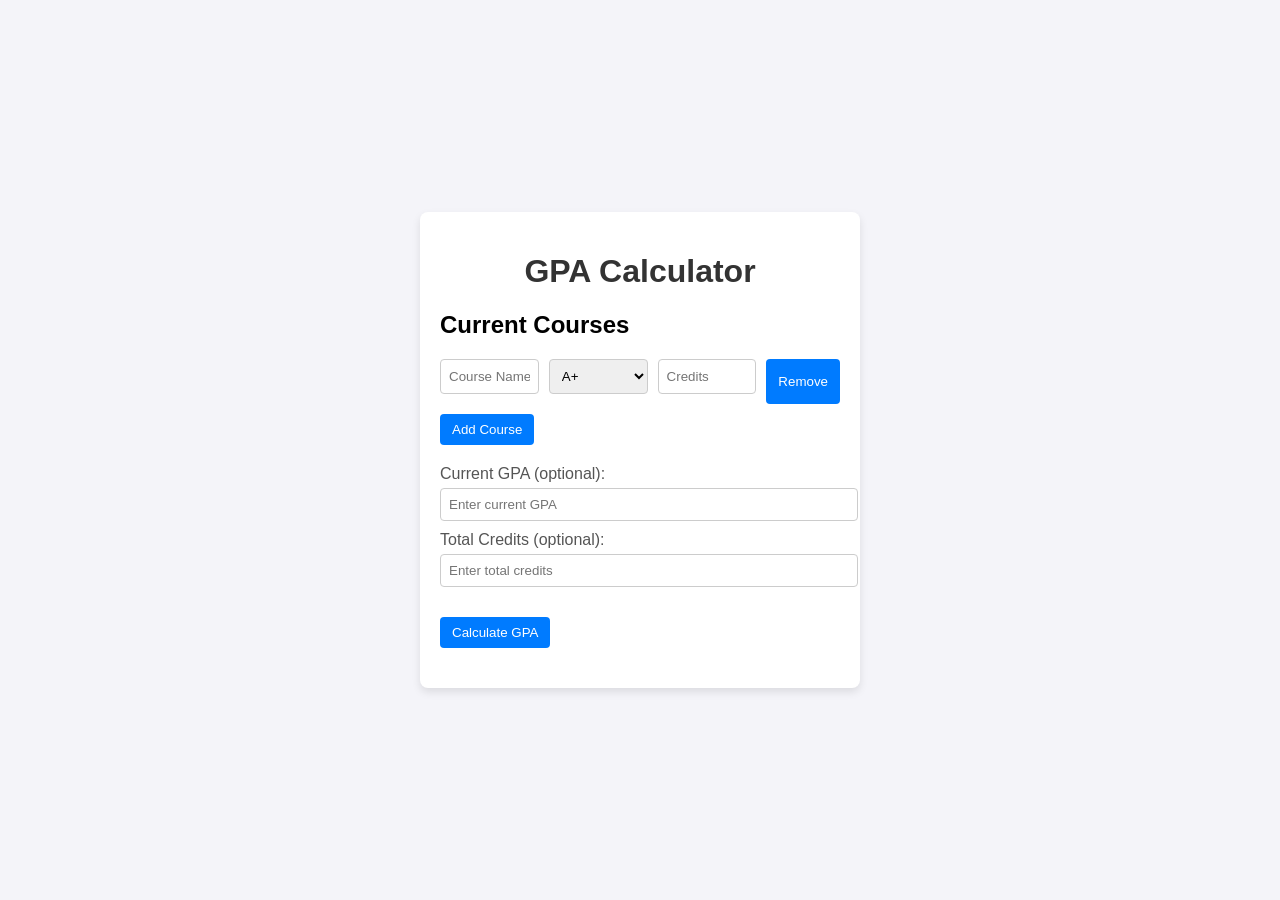
==== index.html @ c53d094a "Renamed index.HTML to index.html to fix case sensitivity" ====
<!DOCTYPE html>
<html lang="en">
<head>
  <meta charset="UTF-8">
  <meta name="viewport" content="width=device-width, initial-scale=1.0">
  
  <link rel="stylesheet" href="styles.css">
  <title>For Pandang GPA Calculator </title>
</head>
<body>
  <div class="container">
    <h1>GPA Calculator</h1>
    
    <div class="course-input">
      <h2> Current Courses</h2>
      <div id="courses">
        <!-- Default course input -->
        <div class="course">
          <input type="text" class="course-name" placeholder="Course Name">
          <select class="grade">
            <option value="A+">A+</option>
            <option value="A">A</option>
            <option value="A-">A-</option>
            <option value="B+">B+</option>
            <option value="B">B</option>
            <option value="B-">B-</option>
            <option value="C+">C+</option>
            <option value="C">C</option>
            <option value="C-">C-</option>
            <option value="D+">D+</option>
            <option value="D">D</option>
            <option value="F">F</option>
          </select>
          <input type="number" class="credits" step="0.5" placeholder="Credits">
          <button class="remove-course">Remove</button>
        </div>
      </div>
      <button id="add-course">Add Course</button>
    </div>

    <div class="input-section">
      <label for="current-gpa">Current GPA (optional):</label>
      <input type="number" id="current-gpa" step="0.01" placeholder="Enter current GPA">
      <label for="total-credits">Total Credits (optional):</label>
      <input type="number" id="total-credits" step="0.5" placeholder="Enter total credits">
    </div>
    <button id="calculate-gpa">Calculate GPA</button>
    <div id="result"></div>
  </div>
  <script src="script.js"></script>
</body>
</html>
---- styles.css ----
body {
  font-family: Arial, sans-serif;
  background-color: #f4f4f9;
  margin: 0;
  padding: 0;
  display: flex;
  justify-content: center;
  align-items: center;
  height: 100vh;
}

.container {
  background-color: #fff;
  padding: 20px;
  border-radius: 8px;
  box-shadow: 0 4px 8px rgba(0, 0, 0, 0.1);
  width: 400px;
}

h1 {
  text-align: center;
  color: #333;
}

.input-section {
  margin-bottom: 20px;
}

label {
  display: block;
  margin-bottom: 5px;
  color: #555;
}

input, select {
  width: 100%;
  padding: 8px;
  margin-bottom: 10px;
  border: 1px solid #ccc;
  border-radius: 4px;
}

.course-input {
  margin-bottom: 20px;
}

.course {
  display: flex;
  gap: 10px;
  margin-bottom: 10px;
}

.course input, .course select {
  flex: 1;
}

button {
  padding: 8px 12px;
  border: none;
  border-radius: 4px;
  background-color: #007bff;
  color: white;
  cursor: pointer;
}

button:hover {
  background-color: #0056b3;
}

#result {
  margin-top: 20px;
  text-align: center;
  font-size: 1.2em;
  color: #333;
}
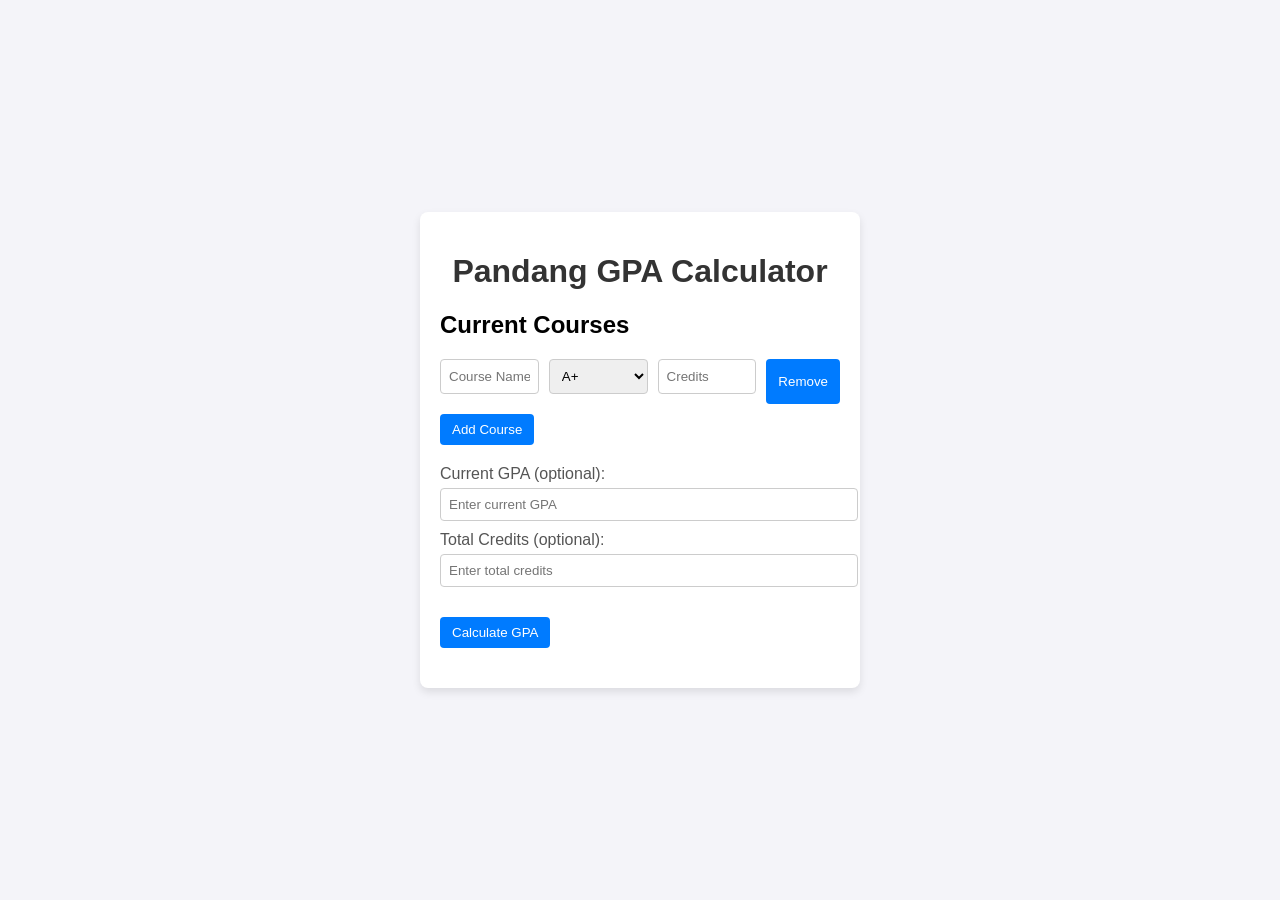
==== commit 405368ef: "Renamed index.HTML to index.html to fix case sensitivity" ====
--- a/index.html
+++ b/index.html
@@ -9,7 +9,7 @@
 </head>
 <body>
   <div class="container">
-    <h1>GPA Calculator</h1>
+    <h1> Pandang GPA Calculator</h1>
     
     <div class="course-input">
       <h2> Current Courses</h2>
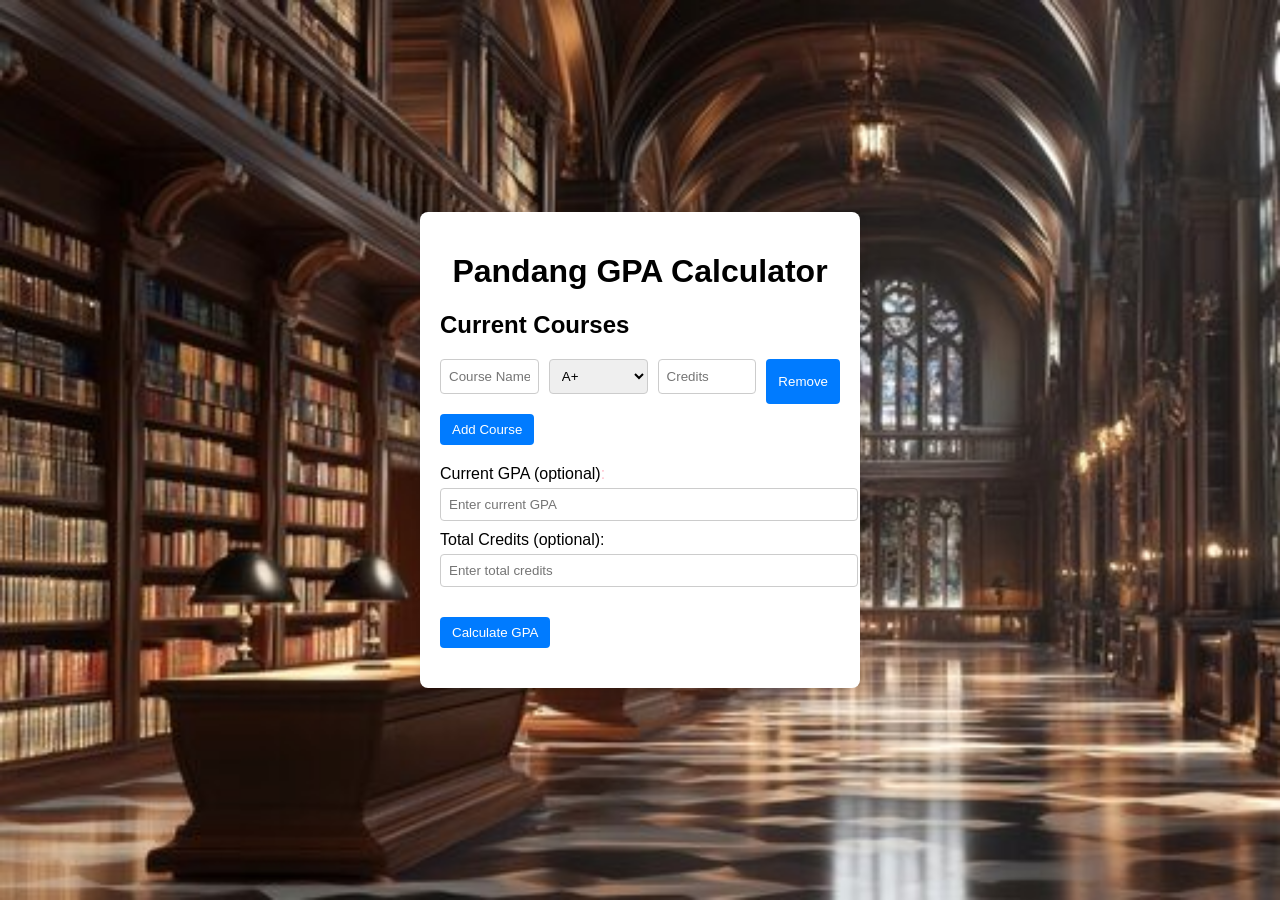
==== commit 04e8046c: "fixed the background image and also add a section where it give encouragement when you get good GPA." ====
--- a/index.html
+++ b/index.html
@@ -9,10 +9,10 @@
 </head>
 <body>
   <div class="container">
-    <h1> Pandang GPA Calculator</h1>
+    <h1> <span class="color">Pandang GPA Calculator</span> </h1>
     
     <div class="course-input">
-      <h2> Current Courses</h2>
+      <h2> <span class="color">Current Courses</span></h2>
       <div id="courses">
         <!-- Default course input -->
         <div class="course">
@@ -39,9 +39,9 @@
     </div>
 
     <div class="input-section">
-      <label for="current-gpa">Current GPA (optional):</label>
+      <label for="current-gpa"> <span class="color">Current GPA (optional)</span>:</label>
       <input type="number" id="current-gpa" step="0.01" placeholder="Enter current GPA">
-      <label for="total-credits">Total Credits (optional):</label>
+      <label for="total-credits"> <span class="color">Total Credits (optional): </span></label>
       <input type="number" id="total-credits" step="0.5" placeholder="Enter total credits">
     </div>
     <button id="calculate-gpa">Calculate GPA</button>
--- a/styles.css
+++ b/styles.css
@@ -7,6 +7,10 @@
   justify-content: center;
   align-items: center;
   height: 100vh;
+  background-image: url("book.jpg");
+  background-repeat: no-repeat;
+  background-size: cover;
+ 
 }
 
 .container {
@@ -14,12 +18,16 @@
   padding: 20px;
   border-radius: 8px;
   box-shadow: 0 4px 8px rgba(0, 0, 0, 0.1);
-  width: 400px;
+  width: 400px; 
+  
+  background-size: cover;
+  background-repeat: no-repeat;
+  
 }
 
 h1 {
   text-align: center;
-  color: #333;
+  color: pink;
 }
 
 .input-section {
@@ -29,7 +37,11 @@
 label {
   display: block;
   margin-bottom: 5px;
-  color: #555;
+  color: pink;
+}
+.color{
+  
+  color: black;
 }
 
 input, select {
